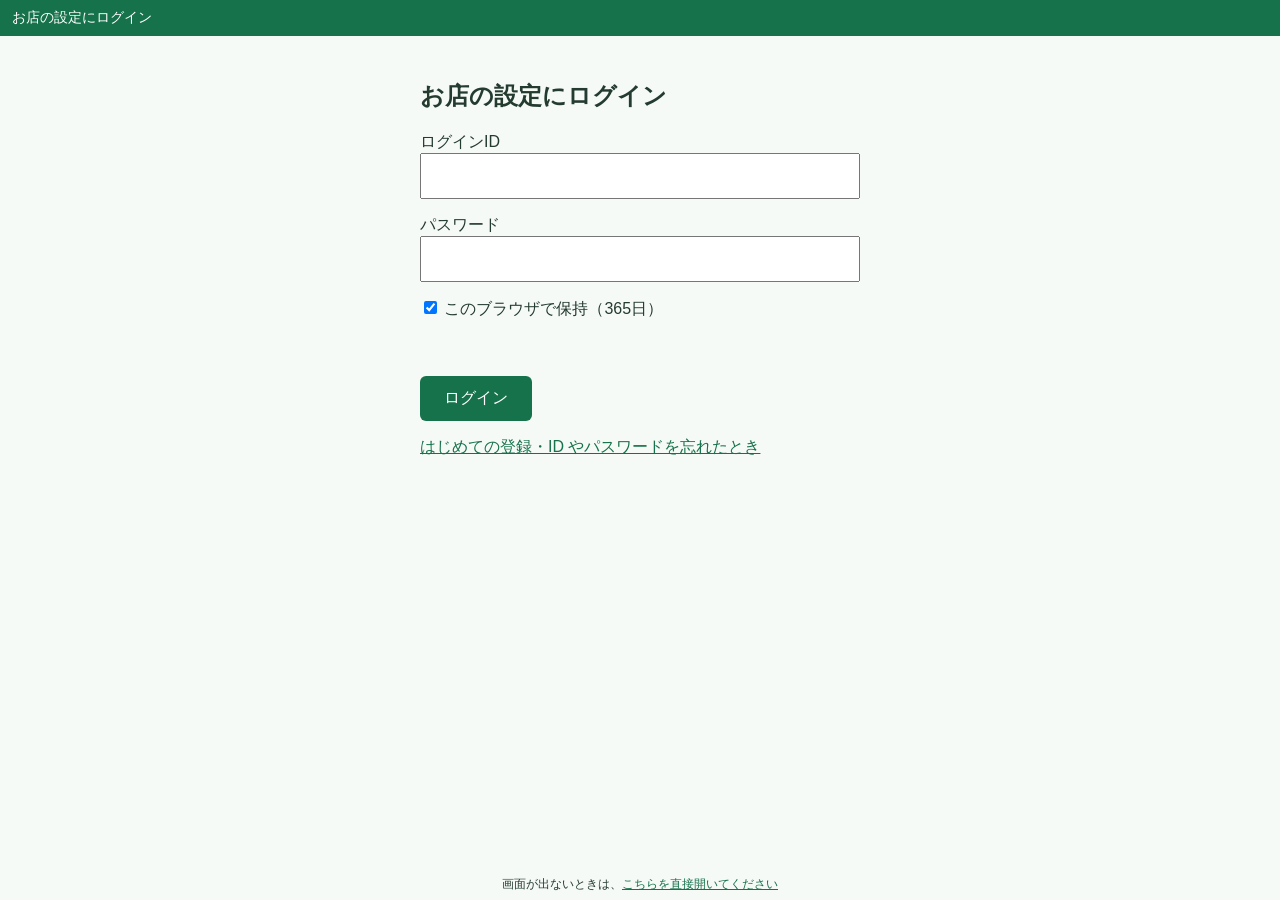
==== settings/index.html @ 51bcc236 "設定ページ: はじめての登録（登録コード・Safariの強いパスワード）を追加 Co-Authored-By: Claude Opus 5.5 <noreply@anthropic.com>" ====
<!doctype html>
<html lang="ja">
<head>
  <meta charset="utf-8">
  <meta name="viewport" content="width=device-width, initial-scale=1">
  <meta http-equiv="Cache-Control" content="no-cache, no-store, must-revalidate">
  <meta http-equiv="Pragma" content="no-cache">
  <meta http-equiv="Expires" content="0">
  <title>業務設定</title>
  <script>
    window.EXEC_URL = 'https://script.google.com/macros/s/AKfycbyY7rwAfjavfs7XgatZMBrd6oIPhd4tOhqDwJg1WHrS1aQ0yMnUWuNnYvD6rLhuVUAG/exec';

  </script>
  <style>
    * { box-sizing: border-box; }
    html, body { margin: 0; height: 100%; }
    body { display: flex; flex-direction: column; height: 100vh; overflow: hidden; font-family: sans-serif; color: #243b30; background: #f6faf7; }
    header { flex: 0 0 auto; padding: 9px 12px; background: #16724A; color: white; font-size: 14px; }
    main { position: relative; flex: 1 1 auto; min-height: 0; overflow: hidden; }
    iframe { display: block; width: 100%; height: calc(100vh + 60px); border: 0; visibility: hidden; }
    #loading { position: absolute; inset: 0; display: flex; align-items: center; justify-content: center; gap: 12px; font-size: 14px; }
    #loading[hidden] { display: none; }
    #loginPanel { position: absolute; inset: 0; overflow: auto; padding: 24px 16px; background: #f6faf7; }
    #loginPanel[hidden] { display: none; }
    form { max-width: 440px; margin: auto; }
    input:not([type="checkbox"]) { display: block; width: 100%; padding: 12px; font-size: 16px; }
    button { padding: 12px 24px; background: #16724A; color: white; border: 0; border-radius: 6px; font-size: 16px; }
    #loginMessage { min-height: 1.5em; }
    .spinner { width: 24px; height: 24px; border: 3px solid #d5e6dc; border-top-color: #16724A; border-radius: 50%; animation: spin 1s linear infinite; }
    @keyframes spin { to { transform: rotate(360deg); } }
    @media (prefers-reduced-motion: reduce) { .spinner { animation: none; } }
    footer { flex: 0 0 auto; padding: 7px 12px; text-align: center; font-size: 12px; background: #f6faf7; }
    a { color: #16724A; }
  </style>
</head>
<body>
  <header id="heading"></header>
  <main>
    <div id="loading" role="status"><span class="spinner" aria-hidden="true"></span><span>設定画面を読込中…</span></div>
    <section id="loginPanel">
      <form id="loginForm" method="post" action="#" onsubmit="return false">
        <h1 id="loginHeading"></h1>
        <p><label for="loginId">ログインID</label><input name="username" autocomplete="username" id="loginId" type="text" autocapitalize="none" spellcheck="false" required="required" maxlength="100"></p>
        <p><label for="password">パスワード</label><input type="password" name="password" autocomplete="current-password" id="password" required="required" maxlength="1024"></p>
        <p><label><input type="checkbox" id="remember" checked="checked"> このブラウザで保持（365日）</label></p>
        <p id="loginMessage" role="status" aria-live="polite"></p>
        <button type="submit" id="loginButton">ログイン</button>
        <p><a href="#register" id="showRegister">はじめての登録・ID やパスワードを忘れたとき</a></p>
      </form>
      <form id="registerForm" method="post" action="#" onsubmit="return false" hidden="hidden">
        <h1>はじめての登録</h1>
        <p><label for="setupCode">登録コード</label><input id="setupCode" name="code" inputmode="numeric" autocomplete="one-time-code" required="required" maxlength="9" pattern="[0-9]{4}-?[0-9]{4}"></p>
        <p><label for="registerId">ログイン ID</label><input id="registerId" name="username" autocomplete="username" placeholder="kuma-admin" autocapitalize="none" spellcheck="false" required="required" maxlength="100"></p>
        <p><label for="newPassword">新しいパスワード</label><input id="newPassword" name="password" type="password" autocomplete="new-password" minlength="16" maxlength="1024" passwordrules="minlength: 20; required: lower; required: upper; required: digit;" required="required"></p>
        <p>パスワード欄を押すと Safari が強いパスワードを作ってくれます。そのまま使ってください（自動で保存されます）</p>
        <p><label for="registerName">名前</label><input id="registerName" name="name" value="サンロ太郎" required="required" maxlength="100"></p>
        <p id="registerMessage" role="status" aria-live="polite"></p>
        <button type="submit" id="registerButton">登録する</button>
        <p><a href="#login" id="showLogin">ログインにもどる</a></p>
      </form>
    </section>
    <iframe id="settings" title="業務設定" allow="clipboard-write" referrerpolicy="no-referrer-when-downgrade"></iframe>
  </main>
  <footer>画面が出ないときは、<a id="direct" target="_blank" rel="noopener noreferrer">こちらを直接開いてください</a></footer>
  <script>
    document.title = 'お店の設定にログイン';
    document.getElementById('heading').textContent = document.title;
    document.getElementById('direct').href = window.EXEC_URL;
    const requested = new URLSearchParams(location.search).get('store');
    const storeKey = typeof requested === 'string' && /^[a-z]+$/.test(requested) ? requested : '';
    const frame = document.getElementById('settings');
    const panel = document.getElementById('loginPanel');
    let password = document.getElementById('password');
    let button = document.getElementById('loginButton');
    let message = document.getElementById('loginMessage');
    document.getElementById('loginHeading').textContent = 'お店の設定にログイン';
    let peer = null, peerOrigin = null, waiting = false, pending = false, readyTimer = null, loginTimer = null;
    let registering = false;
    function switchForm(value) {
      if (waiting || pending) return;
      password.value = ''; message.textContent = '';
      registering = value;
      document.getElementById('loginForm').hidden = value;
      document.getElementById('registerForm').hidden = !value;
      password = document.getElementById(value ? 'newPassword' : 'password');
      button = document.getElementById(value ? 'registerButton' : 'loginButton');
      message = document.getElementById(value ? 'registerMessage' : 'loginMessage');
    }
    document.getElementById('showRegister').addEventListener('click', function (event) { event.preventDefault(); switchForm(true); });
    document.getElementById('showLogin').addEventListener('click', function (event) { event.preventDefault(); switchForm(false); });
    function showApp(loggedIn) {
      panel.hidden = loggedIn;
      frame.style.visibility = loggedIn ? 'visible' : 'hidden';
      document.getElementById('loading').hidden = true;
    }
    function sendLogin() {
      if (pending) return;
      waiting = false; clearTimeout(readyTimer); pending = true;
      message.textContent = registering ? '登録中…' : 'ログイン中…';
      loginTimer = setTimeout(function () {
        pending = false; button.disabled = false;
        message.textContent = 'つながりませんでした。もう一度押してください';
        password.value = '';
      }, 15000);
      if (registering) {
        peer.postMessage({type:'linefax-settings-register', code:document.getElementById('setupCode').value,
          loginId:document.getElementById('registerId').value, password:password.value,
          name:document.getElementById('registerName').value, storeKey:storeKey}, peerOrigin);
        return;
      }
      peer.postMessage({type:'linefax-settings-login', loginId:document.getElementById('loginId').value,
        password:password.value, remember:document.getElementById('remember').checked, storeKey:storeKey}, peerOrigin);
    }
    window.addEventListener('message', function (event) {
      if (!/^https:\/\/[a-z0-9-]+-script\.googleusercontent\.com$/.test(event.origin)) return;
      const data = event.data;
      if (!data || typeof data !== 'object' || !event.source) return;
      if (peer && (event.source !== peer || event.origin !== peerOrigin)) return;
      if (data.type === 'linefax-settings-ready') {
        // GASの入れ子iframeを許可し、別ウィンドウからのreadyは拒否する。
        let w = event.source, ok = false;
        try {
          for (let i = 0; i < 5 && w; i++) {
            if (w === frame.contentWindow) { ok = true; break; }
            if (w === w.parent) break;
            w = w.parent;
          }
        } catch (e) { return; }
        if (!ok) return;
        if (!peer) { peer = event.source; peerOrigin = event.origin; }
        peer.postMessage({type:'linefax-settings-hello', storeKey:storeKey}, peerOrigin);
        if (data.loggedIn === true) {
          waiting = false; pending = false; clearTimeout(readyTimer); clearTimeout(loginTimer);
          button.disabled = false; showApp(true); password.value = '';
        } else if (waiting) sendLogin();
      } else if (peer && data.type === (registering ? 'linefax-settings-register-result' : 'linefax-settings-login-result') && pending && typeof data.ok === 'boolean') {
        pending = false; clearTimeout(loginTimer); button.disabled = false;
        message.textContent = data.ok ? '' : (registering ? '登録できませんでした。コードと入力内容を確認して、コードを発行し直してください' : 'IDまたはパスワードが違います');
        showApp(data.ok);
        password.value = '';
      } else if (peer && data.type === 'linefax-settings-logged-out') {
        waiting = false; pending = false; clearTimeout(readyTimer); clearTimeout(loginTimer); button.disabled = false;
        password.value = ''; message.textContent = ''; showApp(false);
      }
    });
    function submitAuth(event) {
      event.preventDefault();
      if (button.disabled) return;
      button.disabled = true;
      if (peer) { sendLogin(); return; }
      waiting = true; message.textContent = '読み込み中…';
      readyTimer = setTimeout(function () {
        waiting = false; button.disabled = false;
        message.textContent = '読み込みに時間がかかっています。再試行するか、下の直接リンクを開いてください。';
        password.value = '';
      }, 15000);
    }
    document.getElementById('loginForm').addEventListener('submit', submitAuth);
    document.getElementById('registerForm').addEventListener('submit', submitAuth);
    frame.onload = function () { document.getElementById('loading').hidden = true; };
    frame.src = window.EXEC_URL;
  </script>
</body>
</html>
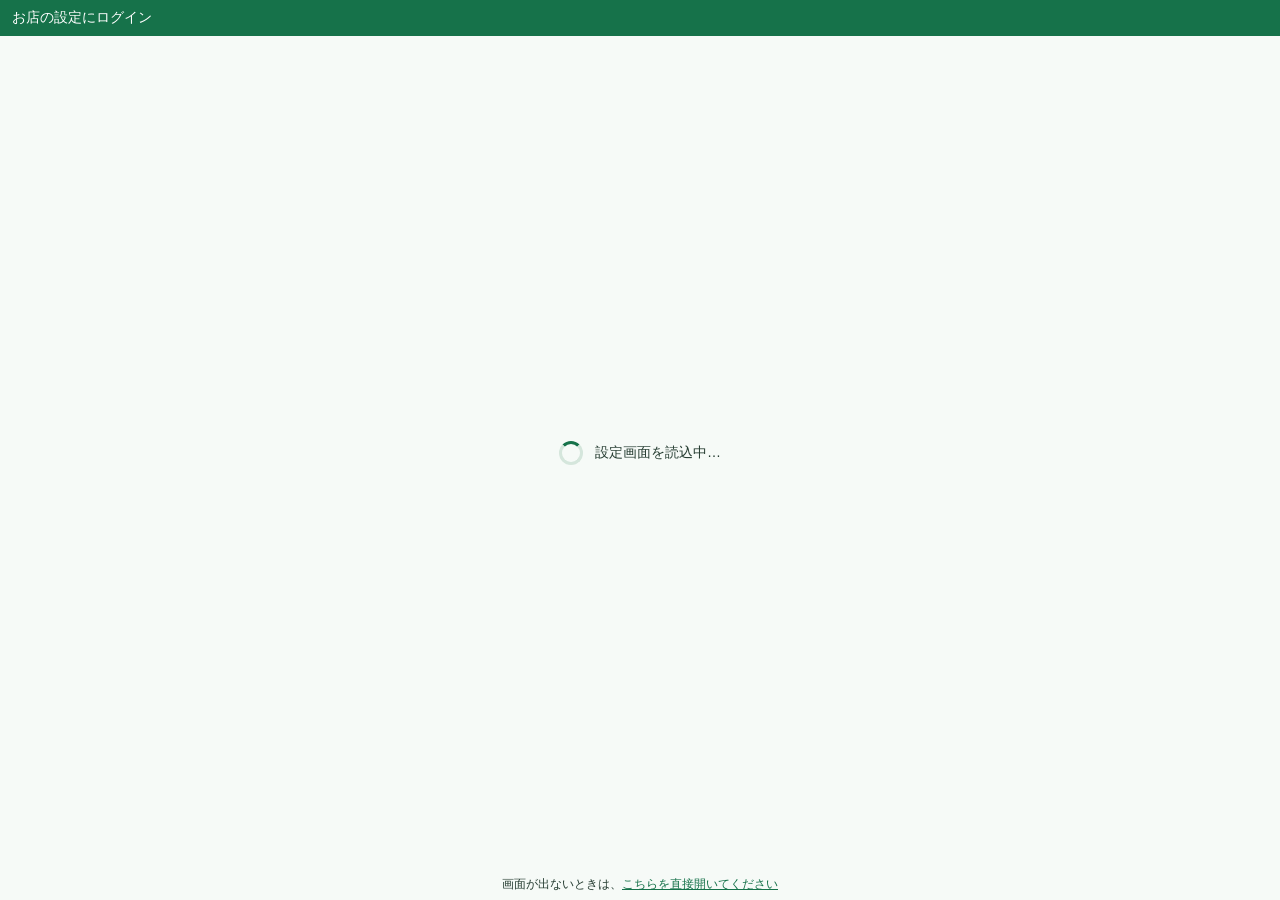
==== commit 79280136: "設定ページ: ログイン済みの復元中は読込中のまま、ログイン画面を出さない" ====
--- a/settings/index.html
+++ b/settings/index.html
@@ -8,6 +8,12 @@
   <meta http-equiv="Expires" content="0">
   <title>業務設定</title>
   <script>
+    const setupUrl = new URL(location.href);
+    const setupLink = setupUrl.searchParams.get('setup');
+    if (setupUrl.searchParams.has('setup')) {
+      setupUrl.searchParams.delete('setup');
+      history.replaceState(history.state, '', setupUrl.pathname + setupUrl.search + setupUrl.hash);
+    }
     window.EXEC_URL = 'https://script.google.com/macros/s/AKfycbyY7rwAfjavfs7XgatZMBrd6oIPhd4tOhqDwJg1WHrS1aQ0yMnUWuNnYvD6rLhuVUAG/exec';
 
   </script>
@@ -37,7 +43,7 @@
   <header id="heading"></header>
   <main>
     <div id="loading" role="status"><span class="spinner" aria-hidden="true"></span><span>設定画面を読込中…</span></div>
-    <section id="loginPanel">
+    <section id="loginPanel" hidden="hidden">
       <form id="loginForm" method="post" action="#" onsubmit="return false">
         <h1 id="loginHeading"></h1>
         <p><label for="loginId">ログインID</label><input name="username" autocomplete="username" id="loginId" type="text" autocapitalize="none" spellcheck="false" required="required" maxlength="100"></p>
@@ -49,10 +55,11 @@
       </form>
       <form id="registerForm" method="post" action="#" onsubmit="return false" hidden="hidden">
         <h1>はじめての登録</h1>
-        <p><label for="setupCode">登録コード</label><input id="setupCode" name="code" inputmode="numeric" autocomplete="one-time-code" required="required" maxlength="9" pattern="[0-9]{4}-?[0-9]{4}"></p>
+        <p id="setupCodeField"><label for="setupCode">登録コード</label><input id="setupCode" name="code" inputmode="numeric" autocomplete="one-time-code" required="required" placeholder="1234-5678"></p>
+        <p id="setupConfirmed" hidden="hidden">登録リンクを確認しました</p>
         <p><label for="registerId">ログイン ID</label><input id="registerId" name="username" autocomplete="username" placeholder="kuma-admin" autocapitalize="none" spellcheck="false" required="required" maxlength="100"></p>
-        <p><label for="newPassword">新しいパスワード</label><input id="newPassword" name="password" type="password" autocomplete="new-password" minlength="16" maxlength="1024" passwordrules="minlength: 20; required: lower; required: upper; required: digit;" required="required"></p>
-        <p>パスワード欄を押すと Safari が強いパスワードを作ってくれます。そのまま使ってください（自動で保存されます）</p>
+        <p><label for="newPassword">新しいパスワード</label><input id="newPassword" name="password" type="password" autocomplete="new-password" minlength="12" maxlength="1024" passwordrules="minlength: 12; required: lower; required: upper; required: digit;" required="required"></p>
+        <p>ID を入れて、パスワード欄で「強力なパスワードを使用」を押し、登録する</p>
         <p><label for="registerName">名前</label><input id="registerName" name="name" value="サンロ太郎" required="required" maxlength="100"></p>
         <p id="registerMessage" role="status" aria-live="polite"></p>
         <button type="submit" id="registerButton">登録する</button>
@@ -76,6 +83,7 @@
     document.getElementById('loginHeading').textContent = 'お店の設定にログイン';
     let peer = null, peerOrigin = null, waiting = false, pending = false, readyTimer = null, loginTimer = null;
     let registering = false;
+    let loadingTimer = null;
     function switchForm(value) {
       if (waiting || pending) return;
       password.value = ''; message.textContent = '';
@@ -88,20 +96,43 @@
     }
     document.getElementById('showRegister').addEventListener('click', function (event) { event.preventDefault(); switchForm(true); });
     document.getElementById('showLogin').addEventListener('click', function (event) { event.preventDefault(); switchForm(false); });
+    if (setupLink !== null) {
+      document.getElementById('setupCode').value = setupLink;
+      document.getElementById('setupCode').type = 'hidden';
+      document.getElementById('setupCodeField').hidden = true;
+      document.getElementById('setupConfirmed').hidden = false;
+      switchForm(true);
+      showApp(false);
+      document.getElementById('registerId').focus();
+    }
     function showApp(loggedIn) {
+      clearTimeout(loadingTimer);
       panel.hidden = loggedIn;
       frame.style.visibility = loggedIn ? 'visible' : 'hidden';
       document.getElementById('loading').hidden = true;
     }
+    function registrationMessage(message){
+     message=typeof message==='string'?message.replace(/^Error: /,''):'';
+     const fixed=['ID は半角英数字と _ . @ - だけ、パスワードは12文字以上にしてください','リンクの期限切れです。GAS でもう一度リンクを出してください','少し待ってからもう一度','保存できませんでした。もう一度','登録はできました。ログインを押してください'];
+     return message.startsWith('保存できませんでした：')||fixed.includes(message)||/^コードが違います（あと [1-9] 回）$/.test(message)?message:'保存できませんでした。もう一度';
+    }
+    function validRegistration() {
+      if (!registering) return true;
+      const id = document.getElementById('registerId').value;
+      if (/^[A-Za-z0-9_.@-]{1,100}$/.test(id) && Array.from(password.value).length >= 12 && password.value.length <= 1024 && !/[,\r\n]/.test(password.value)) return true;
+      message.textContent = 'ID は半角英数字と _ . @ - だけ、パスワードは12文字以上にしてください';
+      return false;
+    }
     function sendLogin() {
       if (pending) return;
+      if (!validRegistration()) { waiting = false; clearTimeout(readyTimer); button.disabled = false; return; }
       waiting = false; clearTimeout(readyTimer); pending = true;
-      message.textContent = registering ? '登録中…' : 'ログイン中…';
+      message.textContent = registering ? '登録中…（30 秒ほどかかることがあります）' : 'ログイン中…（少し時間がかかります）';
       loginTimer = setTimeout(function () {
         pending = false; button.disabled = false;
-        message.textContent = 'つながりませんでした。もう一度押してください';
+        message.textContent = '時間がかかっています。もう一度押すか、少し待ってから画面を再読み込みしてください';
         password.value = '';
-      }, 15000);
+      }, registering ? 60000 : 45000);
       if (registering) {
         peer.postMessage({type:'linefax-settings-register', code:document.getElementById('setupCode').value,
           loginId:document.getElementById('registerId').value, password:password.value,
@@ -127,15 +158,21 @@
           }
         } catch (e) { return; }
         if (!ok) return;
+        clearTimeout(loadingTimer);
         if (!peer) { peer = event.source; peerOrigin = event.origin; }
         peer.postMessage({type:'linefax-settings-hello', storeKey:storeKey}, peerOrigin);
-        if (data.loggedIn === true) {
+        if (data.restoring === true) {
+          loadingTimer = setTimeout(function () { showApp(false); }, 30000);
+        } else if (data.loggedIn === true) {
           waiting = false; pending = false; clearTimeout(readyTimer); clearTimeout(loginTimer);
           button.disabled = false; showApp(true); password.value = '';
-        } else if (waiting) sendLogin();
-      } else if (peer && data.type === (registering ? 'linefax-settings-register-result' : 'linefax-settings-login-result') && pending && typeof data.ok === 'boolean') {
-        pending = false; clearTimeout(loginTimer); button.disabled = false;
-        message.textContent = data.ok ? '' : (registering ? '登録できませんでした。コードと入力内容を確認して、コードを発行し直してください' : 'IDまたはパスワードが違います');
+        } else {
+          showApp(false);
+          if (waiting) sendLogin();
+        }
+      } else if (peer && ['linefax-settings-register-result', 'linefax-settings-login-result'].includes(data.type) && typeof data.ok === 'boolean' && (data.ok || (pending && data.type === (registering ? 'linefax-settings-register-result' : 'linefax-settings-login-result')))) {
+        waiting = false; pending = false; clearTimeout(readyTimer); clearTimeout(loginTimer); button.disabled = false;
+        message.textContent = data.ok ? '' : (registering ? registrationMessage(data.message) : 'IDまたはパスワードが違います');
         showApp(data.ok);
         password.value = '';
       } else if (peer && data.type === 'linefax-settings-logged-out') {
@@ -145,7 +182,7 @@
     });
     function submitAuth(event) {
       event.preventDefault();
-      if (button.disabled) return;
+      if (button.disabled || !validRegistration()) return;
       button.disabled = true;
       if (peer) { sendLogin(); return; }
       waiting = true; message.textContent = '読み込み中…';
@@ -157,7 +194,11 @@
     }
     document.getElementById('loginForm').addEventListener('submit', submitAuth);
     document.getElementById('registerForm').addEventListener('submit', submitAuth);
-    frame.onload = function () { document.getElementById('loading').hidden = true; };
+    frame.onload = function () {
+      if (peer) return;
+      clearTimeout(loadingTimer);
+      loadingTimer = setTimeout(function () { showApp(false); }, 20000);
+    };
     frame.src = window.EXEC_URL;
   </script>
 </body>
